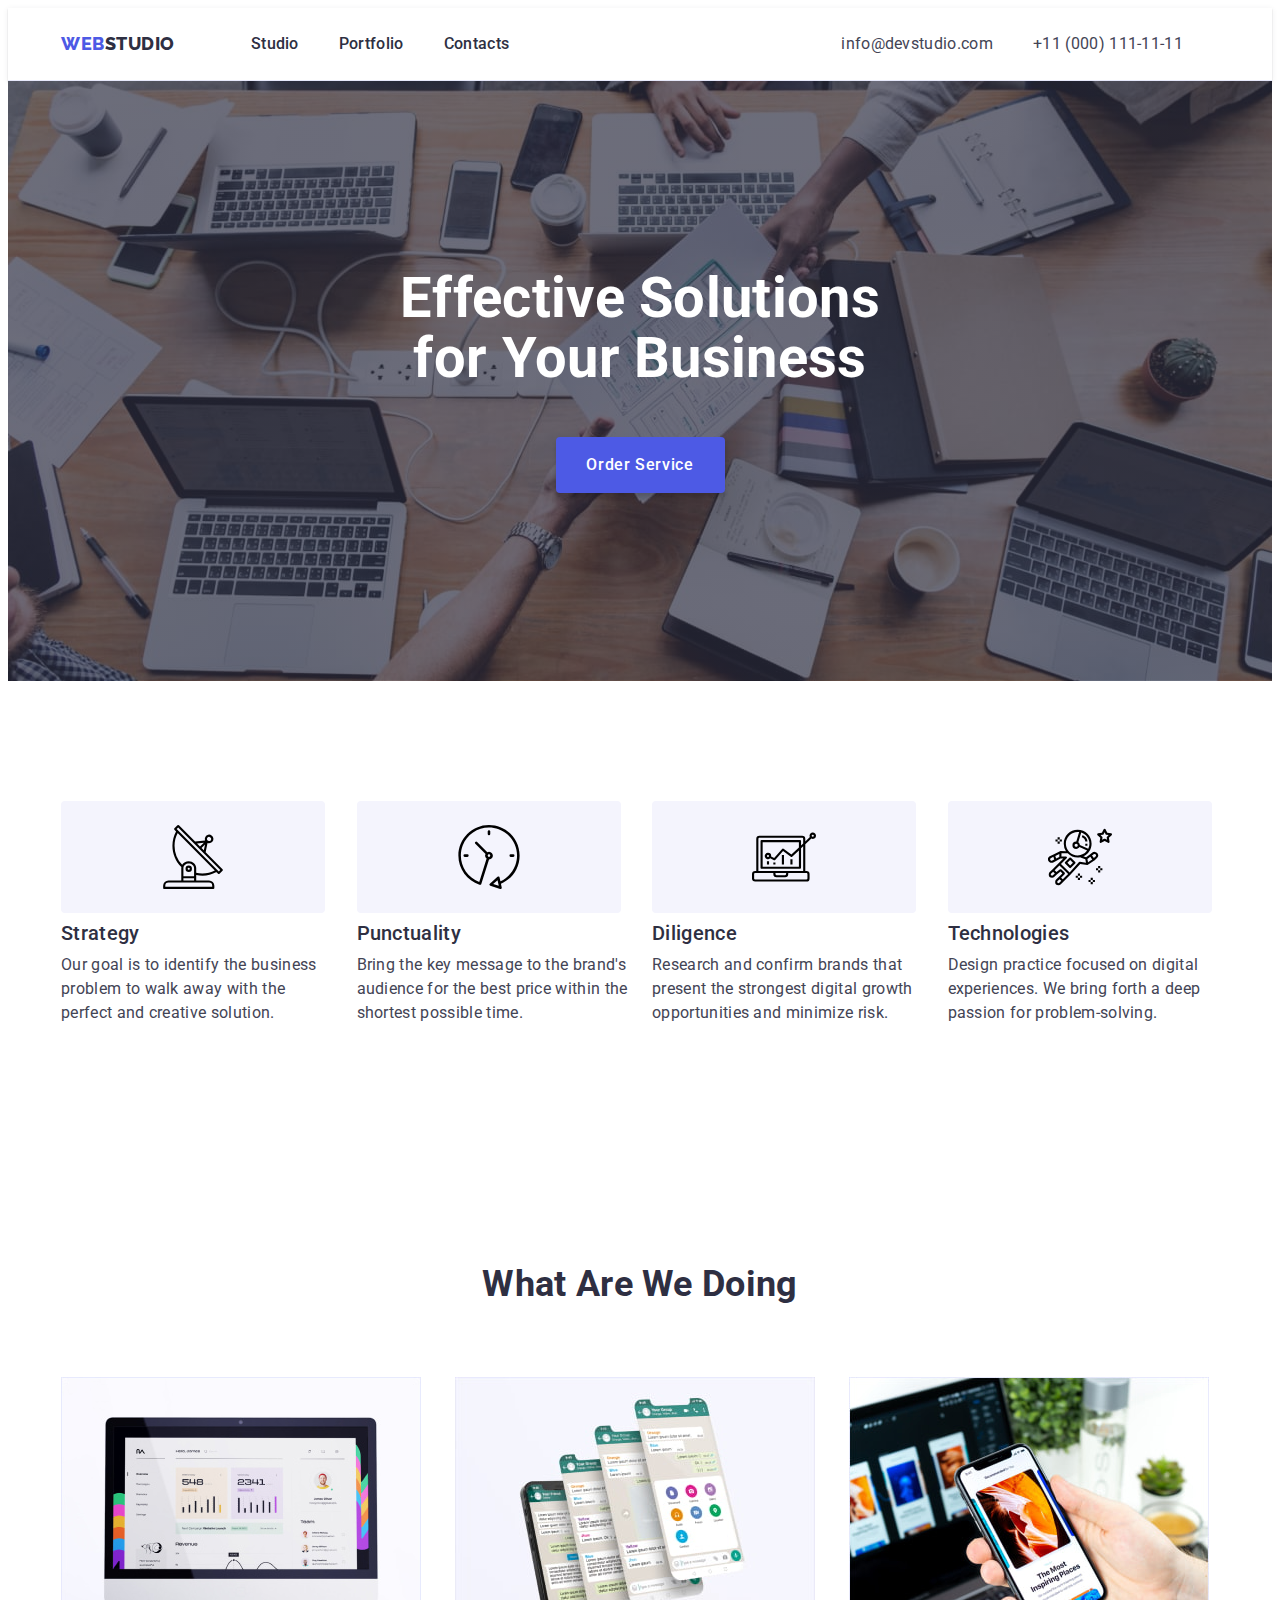
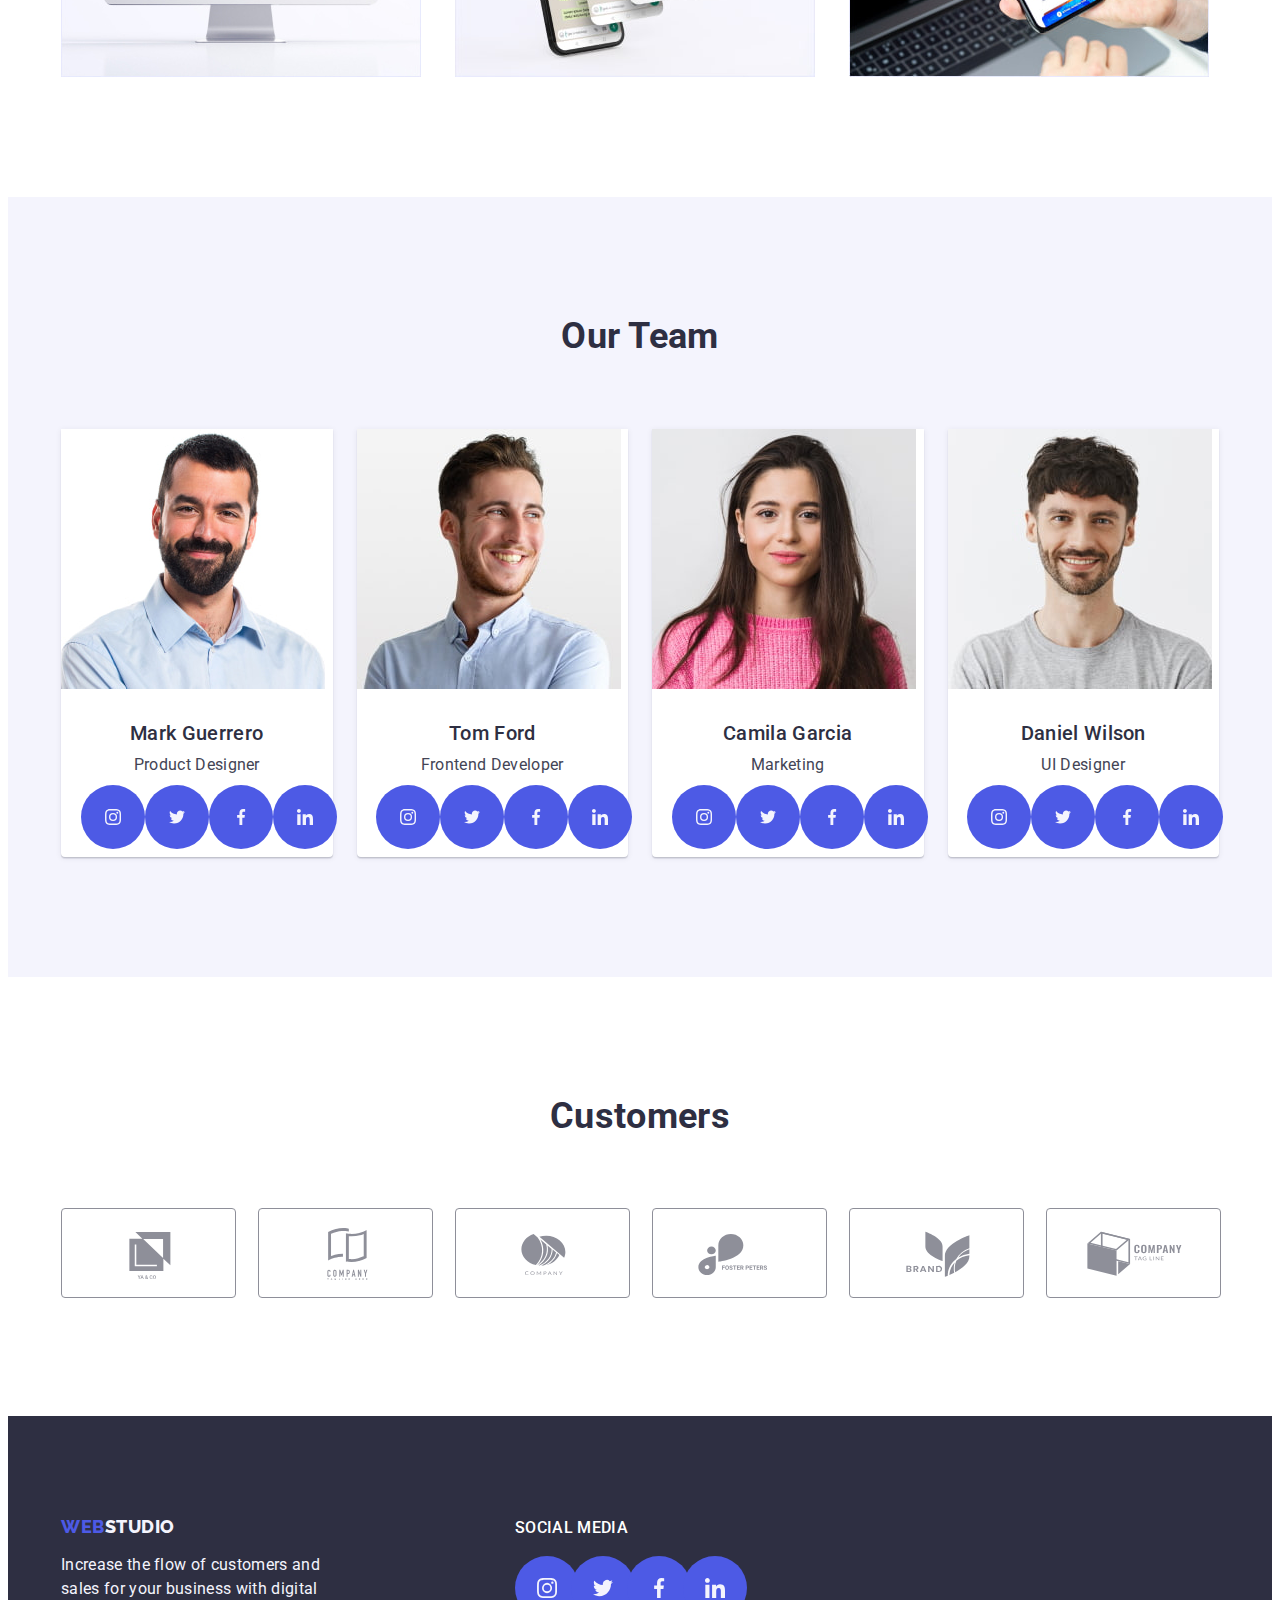
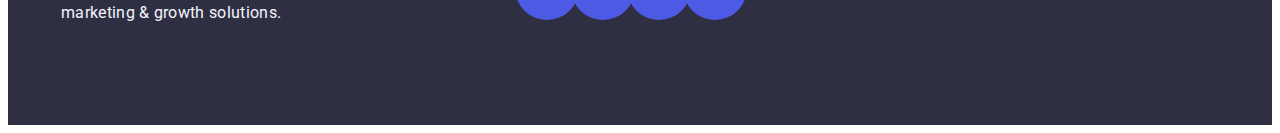
==== index.html @ 084c06c4 "Initial commit" ====
<!DOCTYPE html>
<html lang="en">
  <head>
    <meta charset="UTF-8" />
    <meta http-equiv="X-UA-Compatible" content="IE=edge" />
    <meta name="viewport" content="width=device-width, initial-scale=1.0" />
    <title>HOMEWORK</title>
    <!--Основные шрифты-->
    <link rel="preconnect" href="https://fonts.googleapis.com" />
    <link rel="preconnect" href="https://fonts.gstatic.com" crossorigin />
    <link
      href="https://fonts.googleapis.com/css2?family=Raleway:wght@700&family=Roboto:wght@400;500;700;900&display=swap"
      rel="stylesheet"
    />
    <!-- Normalize -->
    <link
      rel="stylesheet"
      href="https://cdnjs.cloudflare.com/ajax/libs/modern-normalize/1.1.0/modern-normalize.min.css"
      integrity="sha512-wpPYUAdjBVSE4KJnH1VR1HeZfpl1ub8YT/NKx4PuQ5NmX2tKuGu6U/JRp5y+Y8XG2tV+wKQpNHVUX03MfMFn9Q=="
      crossorigin="anonymous"
      referrerpolicy="no-referrer"
    />
    <!--Касстомные стили-->
    <link rel="stylesheet" href="./css/styles.css" />
  </head>
  <body>
    <!--секция хедер-->
    <header class="header">
      <div class="header-container container">
        <!--главная навигация-->
        <nav class="nav">
          <a class="logo-ferst link" href="/index.html"
            >WEB<span class="logo-secondary">STUDIO</span></a
          >
          <ul class="nav-list list">
            <li class="nav-item"><a class="nav-link link" href="./index.html">Studio</a></li>
            <li class="nav-item"><a class="nav-link link" href="./portfolio.html">Portfolio</a></li>
            <li class="nav-item"><a class="nav-link link" href="">Contacts</a></li>
          </ul>
        </nav>

        <address class="contacts">
          <ul class="header-list list">
            <li class="header-item">
              <a class="header-contacts link" href="mailto:info@devstudio.com"
                >info@devstudio.com</a
              >
            </li>
            <li class="header-item">
              <a class="header-contacts link" href="tel:+11(000)111-11-11"
                >+11 (000) 111-11-11</a
              ></li
            >
          </ul>
        </address>
      </div>
    </header>
    <!--Уникальный контент-->
    <main>
      <!--Секция Герой-->
      <section class="hero section">
        <div class="hero-container container">
          <h1 class="hero-title"
            >Effective Solutions<br />
            for Your Business</h1
          >
          <button class="hero-button" type="button">Order Service</button>
        </div>
      </section>
      <!--Секция О нас-->
      <section class="about section">
        <div class="container">
          <h2 class="visually-hidden">About us</h2>
          <ul class="about-list list">
            <li class="about-item">
              <div class="item-box">
                <svg class="about-icon" width="64" height="64">
                  <use href="./images/icons.svg#antenna"></use>
                </svg>
              </div>
              <h3 class="about-title">Strategy</h3>
              <p class="about-text"
                >Our goal is to identify the business problem to walk away with the perfect and
                creative solution.
              </p>
            </li>
            <li class="about-item">
              <div class="item-box">
                <svg class="about-icon" width="64" height="64">
                  <use href="./images/icons.svg#clock"></use>
                </svg>
              </div>
              <h3 class="about-title">Punctuality</h3>
              <p class="about-text"
                >Bring the key message to the brand's audience for the best price within the
                shortest possible time.</p
              >
            </li>
            <li class="about-item">
              <div class="item-box">
                <svg class="about-icon" width="64" height="64">
                  <use href="./images/icons.svg#diagram"></use>
                </svg>
              </div>
              <h3 class="about-title">Diligence</h3>
              <p class="about-text"
                >Research and confirm brands that present the strongest digital growth opportunities
                and minimize risk.</p
              >
            </li>
            <li class="about-item">
              <div class="item-box">
                <svg class="about-icon" width="64" height="64">
                  <use href="./images/icons.svg#astronaut"></use>
                </svg>
              </div>
              <h3 class="about-title">Technologies</h3>
              <p class="about-text"
                >Design practice focused on digital experiences. We bring forth a deep passion for
                problem-solving.</p
              >
            </li>
          </ul>
        </div>
      </section>

      <section class="work section">
        <div class="container">
          <h2 class="work-title">What are we doing</h2>
          <ul class="work-list list">
            <li class="work-item"><img src="./images/img1.jpg" alt="кодинг" width="360" /></li>
            <li class="work-item"
              ><img src="./images/img2.jpg" alt="ноутбук з презентацією" width="360"
            /></li>
            <li class="work-item"
              ><img src="./images/img3.jpg" alt="палітра кольорів" width="360"
            /></li>
          </ul>
        </div>
      </section>
      <!--Секция Наша команда-->
      <section class="team section">
        <div class="container">
          <h2 class="team-title">Our Team</h2>
          <ul class="team-list list">
            <li class="team-item">
              <img
                class="team-image"
                src="./images/img4.jpg"
                alt="фото Ігор Дем'яненко"
                width="264"
              />
              <div class="team-info">
                <h3 class="team-title-name">Mark Guerrero</h3>
                <p class="team-text">Product Designer</p>

                <ul class="team-box">
                  <li class="box-item">
                      <a class="team-link" href="">
                          <svg class="team-icon" width="16" height="16">
                              <use href="./images/icons.svg#instagram"></use>
                          </svg>
                      </a>
                  </li>
                  <li class="box-item">
                      <a class="team-link" href="">
                          <svg class="team-icon" width="16" height="16">
                              <use href="./images/icons.svg#twitter"></use>
                          </svg>
                      </a>
                  </li>
                  <li class="box-item">
                      <a class="team-link" href="">
                          <svg class="team-icon" width="16" height="16">
                              <use href="./images/icons.svg#facebook"></use>
                          </svg>
                      </a>
                  </li>
                  <li class="box-item">
                      <a class="team-link" href="">
                          <svg class="team-icon" width="16" height="16">
                              <use href="./images/icons.svg#linkedin"></use>
                          </svg>
                      </a>
                  </li>
                </ul>
              </div>
            </li>
            <li class="team-item">
              <img class="team-image" src="./images/img5.jpg" alt="фото Ольга Рєпіна" width="264" />
              <div class="team-info">
                <h3 class="team-title-name">Tom Ford</h3>
                <p class="team-text">Frontend Developer</p>

                <ul class="team-box">
                  <li class="box-item">
                      <a class="team-link" href="">
                          <svg class="team-icon" width="16" height="16">
                              <use href="./images/icons.svg#instagram"></use>
                          </svg>
                      </a>
                  </li>
                  <li class="box-item">
                      <a class="team-link" href="">
                          <svg class="team-icon" width="16" height="16">
                              <use href="./images/icons.svg#twitter"></use>
                          </svg>
                      </a>
                  </li>
                  <li class="box-item">
                      <a class="team-link" href="">
                          <svg class="team-icon" width="16" height="16">
                              <use href="./images/icons.svg#facebook"></use>
                          </svg>
                      </a>
                  </li>
                  <li class="box-item">
                      <a class="team-link" href="">
                          <svg class="team-icon" width="16" height="16">
                              <use href="./images/icons.svg#linkedin"></use>
                          </svg>
                      </a>
                  </li>
                </ul>
              </div>

            </li>
            <li class="team-item">
              <img
                class="team-image"
                src="./images/img6.jpg"
                alt="фото Микола Тарасов"
                width="264"
              />
              <div class="team-info">
                <h3 class="team-title-name">Camila Garcia</h3>
                <p class="team-text">Marketing</p>

                <ul class="team-box">
                  <li class="box-item">
                      <a class="team-link" href="">
                          <svg class="team-icon" width="16" height="16">
                              <use href="./images/icons.svg#instagram"></use>
                          </svg>
                      </a>
                  </li>
                  <li class="box-item">
                      <a class="team-link" href="">
                          <svg class="team-icon" width="16" height="16">
                              <use href="./images/icons.svg#twitter"></use>
                          </svg>
                      </a>
                  </li>
                  <li class="box-item">
                      <a class="team-link" href="">
                          <svg class="team-icon" width="16" height="16">
                              <use href="./images/icons.svg#facebook"></use>
                          </svg>
                      </a>
                  </li>
                  <li class="box-item">
                      <a class="team-link" href="">
                          <svg class="team-icon" width="16" height="16">
                              <use href="./images/icons.svg#linkedin"></use>
                          </svg>
                      </a>
                  </li>
              </ul>
              </div>
            </li>
            <li class="team-item">
              <img
                class="team-image"
                src="./images/img7.jpg"
                alt="фото Михайло Єрмаков"
                width="264"
              />
              <div class="team-info">
                <h3 class="team-title-name">Daniel Wilson</h3>
                <p class="team-text">UI Designer</p>

                <ul class="team-box">
                  <li class="box-item">
                      <a class="team-link" href="">
                          <svg class="team-icon" width="16" height="16">
                              <use href="./images/icons.svg#instagram"></use>
                          </svg>
                      </a>
                  </li>
                  <li class="box-item">
                      <a class="team-link" href="">
                          <svg class="team-icon" width="16" height="16">
                              <use href="./images/icons.svg#twitter"></use>
                          </svg>
                      </a>
                  </li>
                  <li class="box-item">
                      <a class="team-link" href="">
                          <svg class="team-icon" width="16" height="16">
                              <use href="./images/icons.svg#facebook"></use>
                          </svg>
                      </a>
                  </li>
                  <li class="box-item">
                      <a class="team-link" href="">
                          <svg class="team-icon" width="16" height="16">
                              <use href="./images/icons.svg#linkedin"></use>
                          </svg>
                      </a>
                  </li>
              </ul>
              </div>
            </li>
          </ul>
        </div>
      </section>

      <!--Секция Customers-->
      <section class="section">
        <div class="container">
          <h2 class="section-title">Customers</h2>
          <ul class="clients list">
            <li class="clients-item">
              <a href="" class="clients-link">
                <svg class="clients-icon" width="104" height="56">
                  <use href="./images/icons.svg#Logo"></use>
                </svg>
              </a>
            </li>
            <li class="clients-item">
              <a href="" class="clients-link">
                <svg class="clients-icon" width="104" height="56">
                  <use href="./images/icons.svg#Logo2"></use>
                </svg>
              </a>
            </li>
            <li class="clients-item">
              <a href="" class="clients-link">
                <svg class="clients-icon" width="104" height="56">
                  <use href="./images/icons.svg#Logo3"></use>
                </svg>
              </a>
            </li>
            <li class="clients-item">
              <a href="" class="clients-link">
                <svg class="clients-icon" width="104" height="56">
                  <use href="./images/icons.svg#Logo4"></use>
                </svg>
              </a>
            </li>
            <li class="clients-item">
              <a href="" class="clients-link">
                <svg class="clients-icon" width="104" height="56">
                  <use href="./images/icons.svg#Logo5"></use>
                </svg>
              </a>
            </li>
            <li class="clients-item">
              <a href="" class="clients-link">
                <svg class="clients-icon" width="104" height="56">
                  <use href="./images/icons.svg#Logo6"></use>
                </svg>
              </a>
            </li>
          </ul>
        </div>
    </section>
    </main>
    <!--Секция футер-->
    <footer class="footer">
      <div class="footer-container container">
          <div class="footer-wrapper">
            <a class="footer-logo link" href="/index.html"
              >WEB<span class="footer-logo-secondary">STUDIO</span></a
            >
            <p class="footer-text"
              >Increase the flow of customers and sales for your business with digital marketing &
              growth solutions.</p
            >
          </div>
              <div class="footer-second">
                <p class="footer-title">Social media</p>
                <ul class="footer-lists list">
                  <li class="footer-item">
                    <a href="" class="footer-linkk">
                      <svg class="footer-icon" width="24" height="24">
                        <use href="./images/icons.svg#instagram"></use>
                      </svg>
                    </a>
                  </li>
                  <li class="footer-item">
                    <a href="" class="footer-linkk">
                      <svg class="footer-icon" width="24" height="24">
                        <use href="./images/icons.svg#twitter"></use>
                      </svg>
                    </a>
                  </li>
                  <li class="footer-item">
                    <a href="" class="footer-linkk">
                      <svg class="footer-icon" width="24" height="24">
                        <use href="./images/icons.svg#facebook"></use>
                      </svg>
                    </a>
                  </li>
                  <li class="footer-item">
                    <a href="" class="footer-linkk">
                      <svg class="footer-icon" width="24" height="24">
                        <use href="./images/icons.svg#linkedin"></use>
                      </svg>
                    </a>
                  </li>
                </ul>
            </div>
      </div>
    </footer>
  </body>
</html>
---- css/styles.css ----
:root {
  /* ОСНОВНЫЕ ШРИФТЫ */
  --main-font: 'Roboto', sans-serif;
  --secondary-font: 'Raleway', sans-serif;

  /* СВЕТЛЫЕ ОТТЕНКИ ШРИФТА */
  --primary-txt--mode-light: #ffffff;
  --secondary-txt--mode-light: #4d5ae5;
  --main-txt--mode-light: #f4f4fd;

  /* ТЕМНЫЕ ОТТЕНКИ ШРИФТА */
  --primary-txt--mode-dark: #2e2f42;
  --secondary-txt--mode-dark: #434455;

  /* СВЕТЛЫЕ ОТТЕНКИ ФОНА */
  --primary-bg--mode-light: #ffffff;
  --secondary-bg--mode-light: #f4f4fd;

  /* ТЕМНЫЕ ОТТЕНКО ФОНА */
  --primary-bg--mode-dark: #4d5ae5;
  --secondary-bg--mode-dark: #2e2f42;

  --border:#e7e9fc;
  --hero-gradient:rgba(46, 47, 66, 0.7);
  --bg-color-icon: #4D5AE5;
  --svg: #f4f4fd;
  --clients:#8e8f99;
}

/* СТИЛИ НАСЛЕДОВАНИЯ */
body {
  /* background-color: var(--primary-bg--mode-light); */
  font-family: 'Roboto', sans-serif;
  font-size: 16px;
  line-height: 1.5;
  letter-spacing: 0.02em;
  color: var(-secondary-txt--mode-dark);
}

h1,
h2,
h3,
h4,
h5,
h6,
p {
  margin: 0;
}

img {
  display: block;
}

.list{
  list-style: none;
  padding: 0;
  margin: 0;
}

.link {
  color: inherit;
  padding-left: 0px;
  margin-top: 0px;
  margin-bottom: 0px;
  text-decoration: none;
}

/* reset start */
.visually-hidden {
  position: absolute;
  width: 1px;
  height: 1px;
  margin: -1px;
  border: 0;
  padding: 0;

  white-space: nowrap;
  clip-path: inset(100%);
  clip: rect(0 0 0 0);
  overflow: hidden;
}

.section {
  padding: 120px 0;
}
.container {
  width: 1158px;
  padding: 0 15px;
  margin: 0 auto;
}

/* ШАПКА СТРАНИЦЫ */
.header {
  padding: 24px 0;
  border-bottom: 1px solid #e7e9fc;
  background: var(--primary-bg--mode-light);
  box-shadow: 0px 2px 1px rgba(46, 47, 66, 0.08), 0px 1px 1px rgba(46, 47, 66, 0.16), 0px 1px 6px rgba(46, 47, 66, 0.08);
}

.header-container {
  display: flex;
  align-items: center;
}

/* НАВИГАЦИЯ */
.nav {
  display: flex;
  align-items: center; 
}

/* ЛОТИП */
.logo-ferst {
  font-family: var(--secondary-font);
  font-weight: 800;
  font-size: 18px;
  line-height: 1.187;
  letter-spacing: 0.03em;
  text-decoration: none;
  color: var(--secondary-txt--mode-light);
  margin-right: 76px;
}

.logo-secondary {
  color: var(--primary-txt--mode-dark);
}

.nav-list {
  display: flex;
  gap: 40px;
  margin-right: 332px;
}

.nav-link {
  padding: 24px 0;
  font-weight: 500;
  font-size: 16px;
  line-height: 1.5;
  letter-spacing: 0.02em;
  color: var(--primary-txt--mode-dark);
}

.nav-link:hover,
.nav-link:focus {
  color: #404bbf;
}

.contacts{
  font-style: normal;
}

.header-list {
  display: flex;
  gap: 40px;  
}

/*Контакты*/
.header-contacts {
  font-family: "Roboto";
  color: var(--secondary-txt--mode-dark);
  font-size: 16px;
  line-height: 1.5;
  letter-spacing: 0.02em;
  }

.header-contacts:hover,
.header-contacts:focus {
  color: #404bbf;
}

/* СЕКЦИЯ ГЕРОЙ */
.hero {
  padding: 188px 0;
  text-align: center;
  max-width: 1440px;
  margin-left: auto;
  margin-right: auto;
  background-image: linear-gradient(rgba(46, 47, 66, 0.7), rgba(46, 47, 66, 0.7)), url(../images/hero.jpg);
  background-repeat: no-repeat;
  background-position: center;
  background-size: cover;
}

.hero-title {
  font-weight: 700;
  font-size: 56px;
  line-height: 1.07;
  text-align: center;
  color: var(--primary-txt--mode-light);
  max-width: 496px;
  margin: auto;
  margin-bottom: 48px;
}

.hero-button {
  margin: auto;
  display: block; 
  min-width: 169px;
  height: 56px;
  border: none;
  background-color: var(--primary-bg--mode-dark);
  border-radius: 4px;
  cursor: pointer;
  font-family: var(--main-font);
  color: var(--primary-txt--mode-light);
  font-size: 16px;
  line-height: 1.5;
  font-weight: 500;
  text-align: center;
  letter-spacing: 0.04em;
  box-shadow: 0px 4px 4px rgba(0, 0, 0, 0.15);
}

.hero-button:hover,
.hero-button:focus {
  background-color: #404bbf;
}

/* СЕКЦИЯ АССОЦИАЦИЙ */
.about-list {
  display: flex;
  gap: 24px;
}

.about-item {
  width: calc((100% - 72px) / 4);
}

.item-box {
  display: flex;
  justify-content: center;
  align-items: center;
  margin-bottom: 8px;
  height: 112px;
  width: 264px;
  background: #F4F4FD;
  border-radius: 4px;
}

.about-icon{
  display: block;
  width: 64px;
  height: 64px;
}

.about-title {
  margin-bottom: 8px;
  font-weight: 500;
  font-size: 20px;
  line-height: 1.2;
  color: var(--primary-txt--mode-dark);
}

.about-text {
  color: var(--secondary-txt--mode-dark);
}

/* СЕКЦИЯ РАБОТ */
.work-title {
  margin-bottom: 72px;
}
.work-list {
  display: flex;
  gap: 24px;
}

.work-title {
  font-weight: 700;
  font-size: 36px;
  line-height: 1.11;
  text-align: center;
  color: var(--primary-txt--mode-dark);
  text-transform: capitalize;
}

.work-item{
  width: calc((100% - 48px) / 3);
}

.team {
  background-color: var(--secondary-bg--mode-light);
}

.team-title {
  font-weight: 700;
  font-size: 36px;
  line-height: 1.11;
  text-align: center;
  color: var(--primary-txt--mode-dark);
  text-transform: capitalize;

  margin-bottom: 72px;
}

.team-list {
  display: flex;
  gap: 24px;
}

.team-item {
  width: calc((100% - 72px) / 4); 
  border-radius: 0px 0px 4px 4px; 
}

.team-info{
  padding: 32px 0px;
}

.team-title-name {
  font-weight: 500;
  font-size: 20px;
  line-height: 1.2;
  text-align: center;
  color: var(--primary-txt--mode-dark);
  text-align: center;
  margin-bottom: 8px;
}

.team-text {
  margin-bottom: 8px;
  text-align: center;
  color: var(--secondary-txt--mode-dark);
}

.team-box{
  display: flex;
  align-items: center;
  justify-content: center;
  gap: 24px;
  list-style: none;
  padding: 0;
  margin-left: 16px;
  margin-right: 16px;
}

.box-item{
  width: 40px;
  height: 40px;
}

.team-list .team-item {
  background: #FFFFFF;
  box-shadow: 0px 1px 6px rgba(46, 47, 66, 0.08), 0px 1px 1px rgba(46, 47, 66, 0.16), 0px 2px 1px rgba(46, 47, 66, 0.08);
  border-radius: 0px 0px 4px 4px;
}

.team-link {
  display: flex;
  align-items: center;
  justify-content: center;
  width: 100%;
  height: 100%;
  text-decoration: none;
  padding: 12px;
  fill:var(--primary-bg--mode-light);
  background-color: var(--bg-color-icon);
  border-radius: 50%;
}
.team-link:hover,
.team-link:focus {
  border-radius: 50%;
  fill: var(--primary-bg--mode-light);
  background-color:#404BBF ;
}

.team-icon {
  width: 16px;
  height: 16px;
  fill: var(--svg);
}
.team-link:hover .team-icon,
.team-link:focus .team-icon {
  fill: var(--svg);
  background-color:#404BBF;

}

.section-title {
  margin-top: 0;
  margin-bottom: 72px;
  text-align: center;
  color: var(--primary-txt--mode-dark);
  font-weight: 700;
  font-size: 36px;
  line-height: 1.1;
}
.clients {
  display: flex;
  justify-content: center;
  gap: 24px;
}

.clients-item{
  width: calc((100% - 120px) / 6);
  height: 88px;
} 

.clients-link {
  display: flex;
  width: 100%;
  height: 100%;
  justify-content: center;
  align-items: center;
  border: 1px solid #8e8f99;
  border-radius: 4px;
  color: var(--clients);
}
.clients-link:hover,
.clients-link:focus {
  border-color: #404bbf;
  color: #404bbf; 
}
.clients-icon {
  fill: currentColor;
}

/* ПОДВАЛ СТРАНИЦЫ */
.footer {
  padding-top: 100px;
  padding-bottom: 100px;
  background: var(--secondary-bg--mode-dark);
}

.footer-container{
  display: flex; 
  align-items: baseline;
  gap: 70px;
  /* margin-right: 120px; */
}

.footer-wrapper{
  margin-right: 120px;
} 

.footer-logo {
  font-family: var(--secondary-font);
  font-weight: 800;
  font-size: 18px;
  line-height: 1.17;
  letter-spacing: 0.03em;
  text-transform: uppercase;
  color: var(--secondary-txt--mode-light);
  display: inline-block;
  margin-bottom: 16px;
}

.footer-logo-secondary {
  font-family: var(--secondary-font);
  font-weight: 800;
  font-size: 18px;
  line-height: 1.17;
  letter-spacing: 0.03em;
  text-transform: uppercase;
  color: var(--main-txt--mode-light);
}

.footer-text {
  width: 264px;
  color: var(--main-txt--mode-light);
}

.footer-title {
  margin-bottom: 16px;
  font-weight: 500;
  font-size: 16px;
  line-height: 1.5;
  letter-spacing: 0.02em;
  text-transform: uppercase;
  color: var(--primary-txt--mode-light);
}

.footer-lists{
  display: flex;
  gap: 16px;
}

.footer-item{
  width: 40px;
  height: 40px;
}

.footer-linkk{
  display: flex;
  align-items: center;
  justify-content: center;
  width: 100%;
  height: 100%;
  text-decoration: none;
  padding: 12px;
  background:var(--bg-color-icon) ;
  border-radius: 50%;
  fill: var(--white-txt-color);
}

.footer-linkk:hover,
.footer-linkk:focus {
  background-color: #31d0aa;
  border-radius: 50%;
}

.footer-icon {
  width: 20px;
  height: 20px;
  fill: var(--svg);
} 

/*--Страница портфолио--*/
/* Секция фильтр */
.filter{
  padding: 96px 0 120px;
}
.filter-list {
  display: flex;
  justify-content: center;
  gap: 24px;
  margin-bottom: 72px;
}

.filter-button {
  padding: 12px 24px 12px;
  border: 1px solid var(--border);
  border-radius: 4px;
  font-weight: 500;
  text-align: center;
  letter-spacing: 0.04em;
  color: #4d5ae5;
  background: #f4f4fd;
  cursor: pointer;
}

.filter-button:hover,
.filter-button:focus {
  box-shadow: 0px 3px 1px rgba(0, 0, 0, 0.1), 0px 2px 1px rgba(0, 0, 0, 0.08), 0px 2px 2px rgba(0, 0, 0, 0.12);
  background: #404bbf;
  border: 1px solid transparent;
  color: var(--primary-txt--mode-light);
}

/*Секция портфолио*/
.portfolio-list {
  display: flex;
  flex-wrap: wrap;
  column-gap: 24px;
  row-gap: 48px; 
}

.portfolio-item {
  width: calc((100% - 48px) / 3);
  border-bottom: 1px solid #e7e9fc;
}

.portfolio-link{
  display: block;
}

.portfolio-link:hover,.portfolio-link:focus{
  box-shadow: 0px 1px 6px rgba(46, 47, 66, 0.08), 0px 1px 1px rgba(46, 47, 66, 0.16), 0px 2px 1px rgba(46, 47, 66, 0.08);
}

.portfolio-block{ 
  padding: 32px 16px;
  border: 1px solid #e7e9fc; 
  border-top: none;
}

.portfolio-title { 
  margin-bottom: 8px;
  font-weight: 500;
  font-size: 20px;
  line-height: 1.2;
  letter-spacing: 0.02em;
  color: var(--primary-txt--mode-dark);
}

.portfolio-text { 
  font-size: 16px;
  line-height: 1.5;
  letter-spacing: 0.02em;
  color: var(--secondary-txt--mode-dark);
}
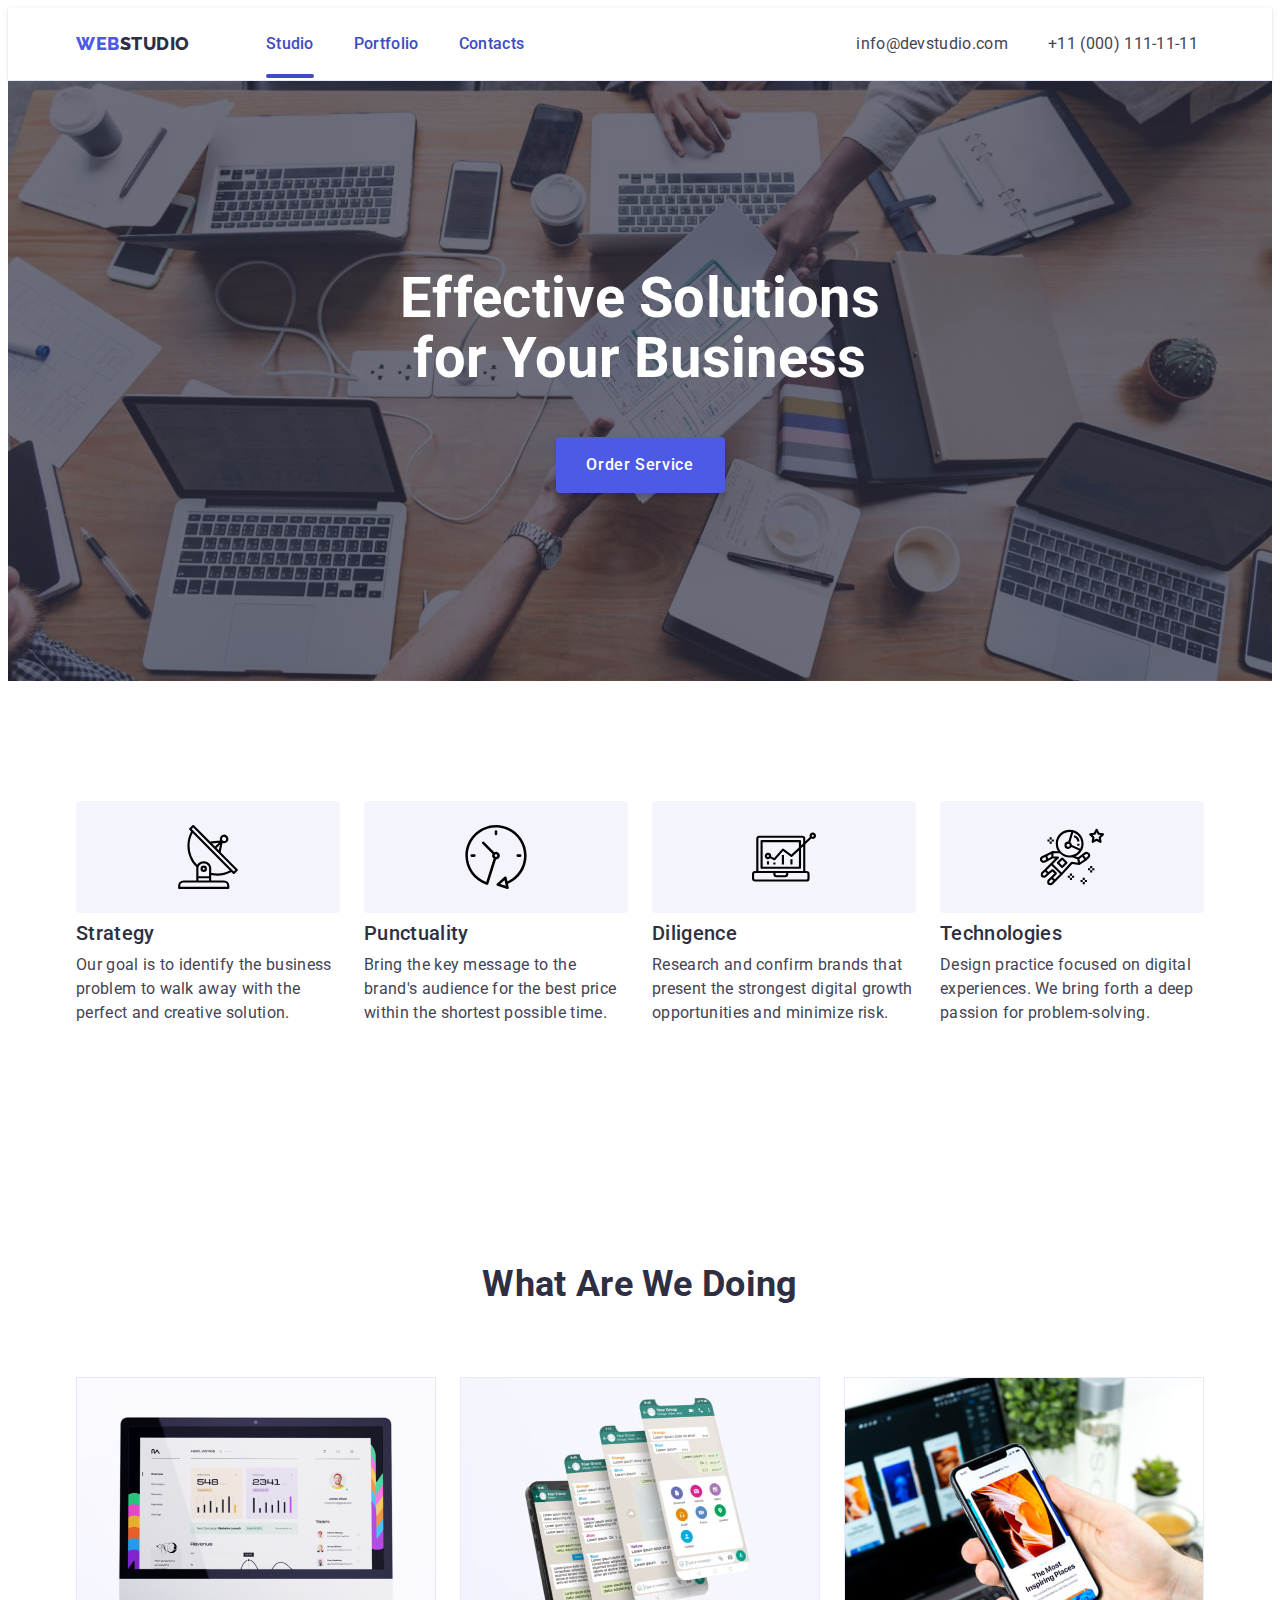
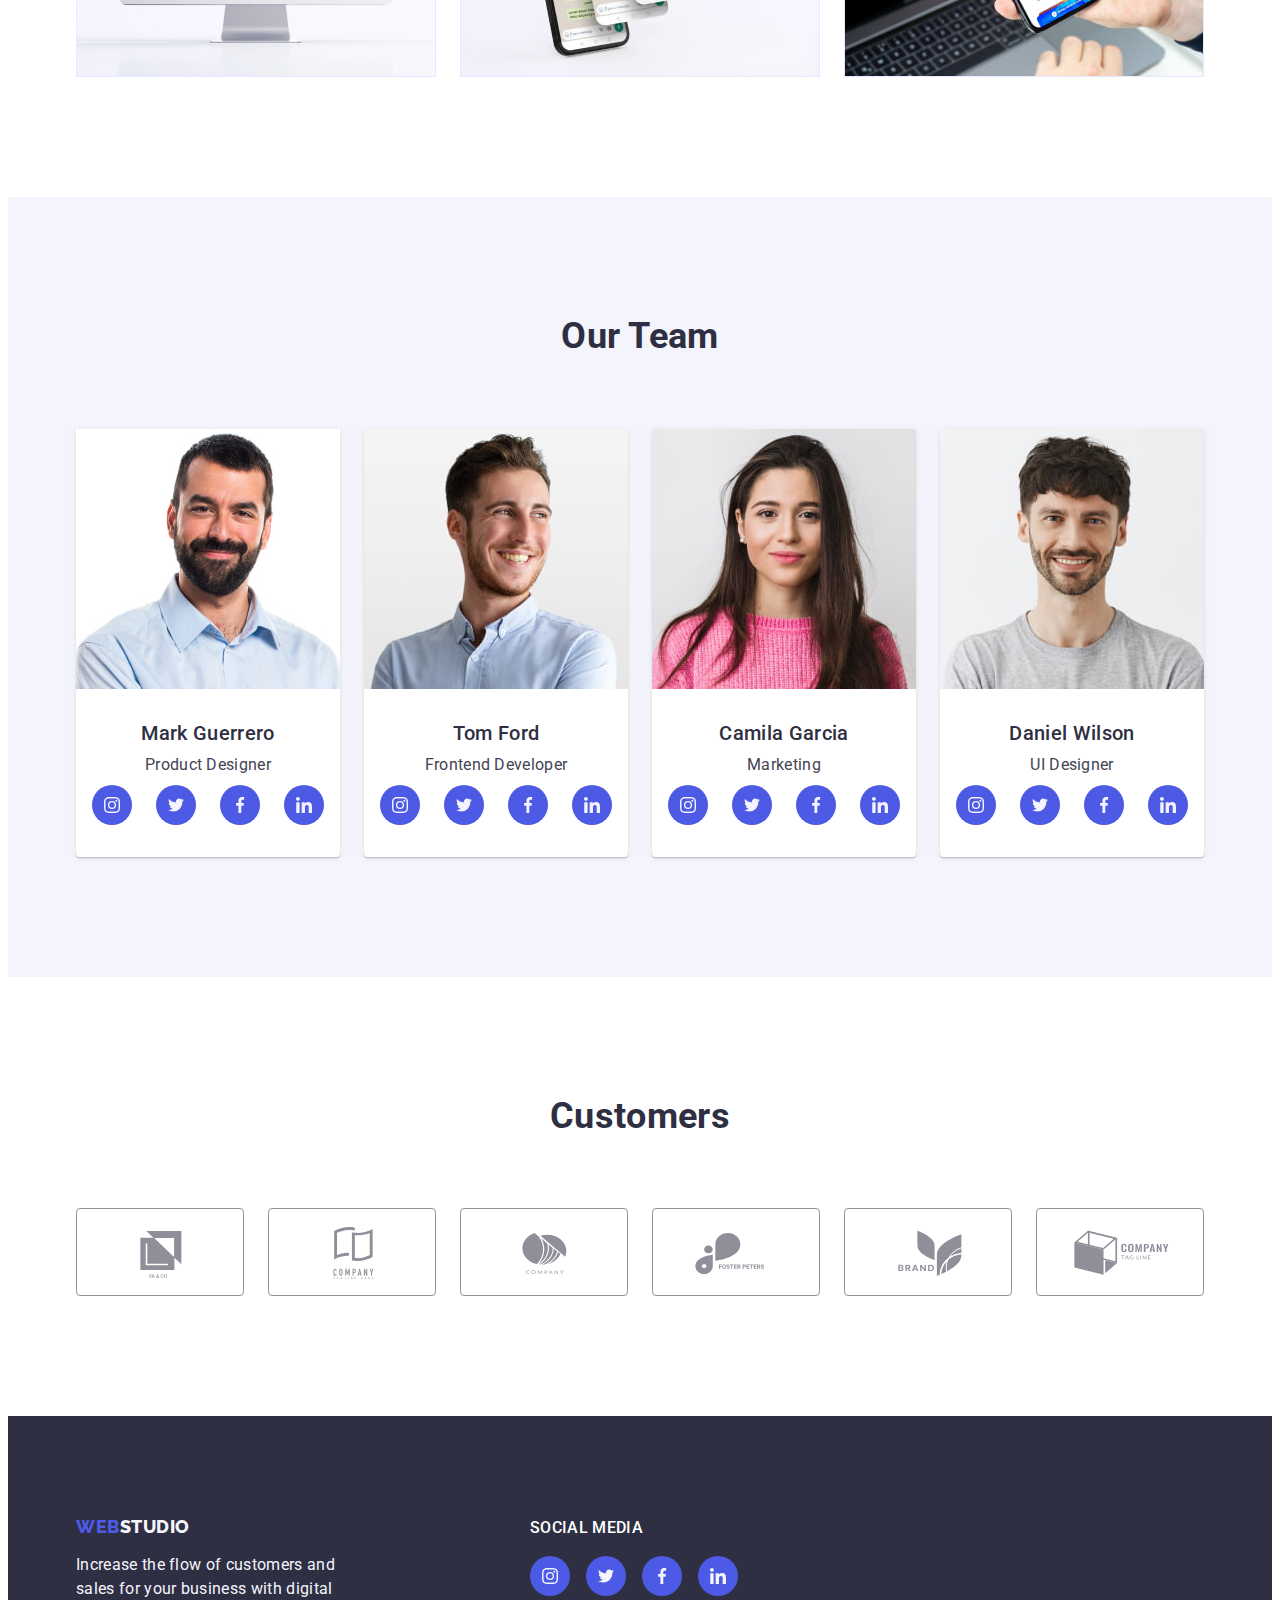
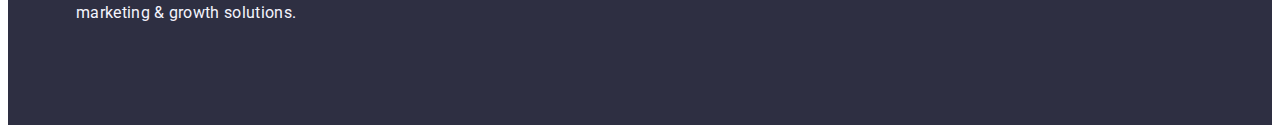
==== commit ab0008c2: "добавление модального окна" ====
--- a/index.html
+++ b/index.html
@@ -33,7 +33,7 @@
             >WEB<span class="logo-secondary">STUDIO</span></a
           >
           <ul class="nav-list list">
-            <li class="nav-item"><a class="nav-link link" href="./index.html">Studio</a></li>
+            <li class="nav-item "><a class="nav-link link current" href="./index.html">Studio</a></li>
             <li class="nav-item"><a class="nav-link link" href="./portfolio.html">Portfolio</a></li>
             <li class="nav-item"><a class="nav-link link" href="">Contacts</a></li>
           </ul>
@@ -64,7 +64,7 @@
             >Effective Solutions<br />
             for Your Business</h1
           >
-          <button class="hero-button" type="button">Order Service</button>
+          <button class="hero-button" type="button" data-modal-open>Order Service</button>
         </div>
       </section>
       <!--Секция О нас-->
@@ -413,5 +413,16 @@
             </div>
       </div>
     </footer>
+    <div class="backdrop is-hidden" data-modal >
+      <div class="modal">
+        <button class="modal-button" type="button" data-modal-close>
+          <svg class="modal-icon" width="8" height="8">
+            <use href="./images/icons.svg#close"></use>
+          </svg>
+        </button>
+
+      </div>
+    </div>
+    <script src="./js/modal.js"></script>
   </body>
 </html>
--- a/css/styles.css
+++ b/css/styles.css
@@ -1,3 +1,13 @@
+html {
+  box-sizing: border-box;
+}
+
+*,
+*::before,
+*::after {
+  box-sizing: inherit;
+}
+
 :root {
   /* ОСНОВНЫЕ ШРИФТЫ */
   --main-font: 'Roboto', sans-serif;
@@ -136,7 +146,28 @@
   font-size: 16px;
   line-height: 1.5;
   letter-spacing: 0.02em;
-  color: var(--primary-txt--mode-dark);
+  color: #404bbf;
+  position:relative;
+  transition:color 250ms cubic-bezier(0.4, 0, 0.2, 1);
+}
+
+.nav-link.current {
+  color: #404BBF;
+}
+
+.current{
+  position:relative;
+}
+.current::after{
+  content: '';
+  position: absolute;
+  bottom: -1px;
+  left: 0;
+  display: block;
+  width: 100%;
+  height: 4px;
+  background-color: #404bbf;
+  border-radius: 2px;
 }
 
 .nav-link:hover,
@@ -160,6 +191,7 @@
   font-size: 16px;
   line-height: 1.5;
   letter-spacing: 0.02em;
+  transition:color 250ms cubic-bezier(0.4, 0, 0.2, 1);
   }
 
 .header-contacts:hover,
@@ -208,6 +240,7 @@
   text-align: center;
   letter-spacing: 0.04em;
   box-shadow: 0px 4px 4px rgba(0, 0, 0, 0.15);
+  transition:background-color 250ms cubic-bezier(0.4, 0, 0.2, 1);
 }
 
 .hero-button:hover,
@@ -354,6 +387,7 @@
   fill:var(--primary-bg--mode-light);
   background-color: var(--bg-color-icon);
   border-radius: 50%;
+  transition:background-color 250ms cubic-bezier(0.4, 0, 0.2, 1); 
 }
 .team-link:hover,
 .team-link:focus {
@@ -403,6 +437,7 @@
   border: 1px solid #8e8f99;
   border-radius: 4px;
   color: var(--clients);
+  transition:border-color 250ms cubic-bezier(0.4, 0, 0.2, 1), color 250ms cubic-bezier(0.4, 0, 0.2, 1);
 }
 .clients-link:hover,
 .clients-link:focus {
@@ -489,6 +524,7 @@
   background:var(--bg-color-icon) ;
   border-radius: 50%;
   fill: var(--white-txt-color);
+  transition:background-color 250ms cubic-bezier(0.4, 0, 0.2, 1);
 }
 
 .footer-linkk:hover,
@@ -576,4 +612,61 @@
   line-height: 1.5;
   letter-spacing: 0.02em;
   color: var(--secondary-txt--mode-dark);
+}
+
+.backdrop{
+  position: fixed;
+  top: 0;
+  left: 0; 
+  width: 100%;
+  height: 100%;
+  background-color: rgba(46, 47, 66, 0.4);
+  transition: opacity 250ms cubic-bezier(0.4, 0, 0.2, 1), visibility 250ms cubic-bezier(0.4, 0, 0.2, 1);
+}
+
+.is-hidden{
+  opacity: 0;
+  visibility: hidden;
+  pointer-events: none;
+}
+
+.modal{
+  position: absolute;
+  top: 50%;
+  left: 50%;
+  transform: translate(-50%, -50%) scale(1); 
+  width: 408px;
+  min-height: 576px; 
+  background: #fcfcfc;
+  box-shadow:0px 1px 1px rgba(0, 0, 0, 0.14), 0px 1px 3px rgba(0, 0, 0, 0.12), 0px 2px 1px rgba(0, 0, 0, 0.2); 
+  border-radius: 4px;
+  transition: transform 250ms cubic-bezier(0.4, 0, 0.2, 1);
+}
+
+.modal-button{
+  position: absolute;
+  top: 24px;
+  right: 24px;
+  width: 24px;
+  height: 24px;  
+  border-radius: 50%;
+  display: flex;
+  align-items: center;
+  justify-content: center; 
+  background-color: #e7e9fc;
+  border: 1px solid rgba(0, 0, 0, 0.1);
+  padding: 0; 
+  cursor: pointer;
+  transition: background-color 250ms cubic-bezier(0.4, 0, 0.2, 1), border 250ms cubic-bezier(0.4, 0, 0.2, 1); 
+}
+.modal-button:hover,
+.modal-button:focus{
+  background-color: #404bbf;
+  border: none;
+  fill: #ffffff
+}
+
+.modal-icon{
+  transition: fill 250ms cubic-bezier(0.4, 0, 0.2, 1);
+
 }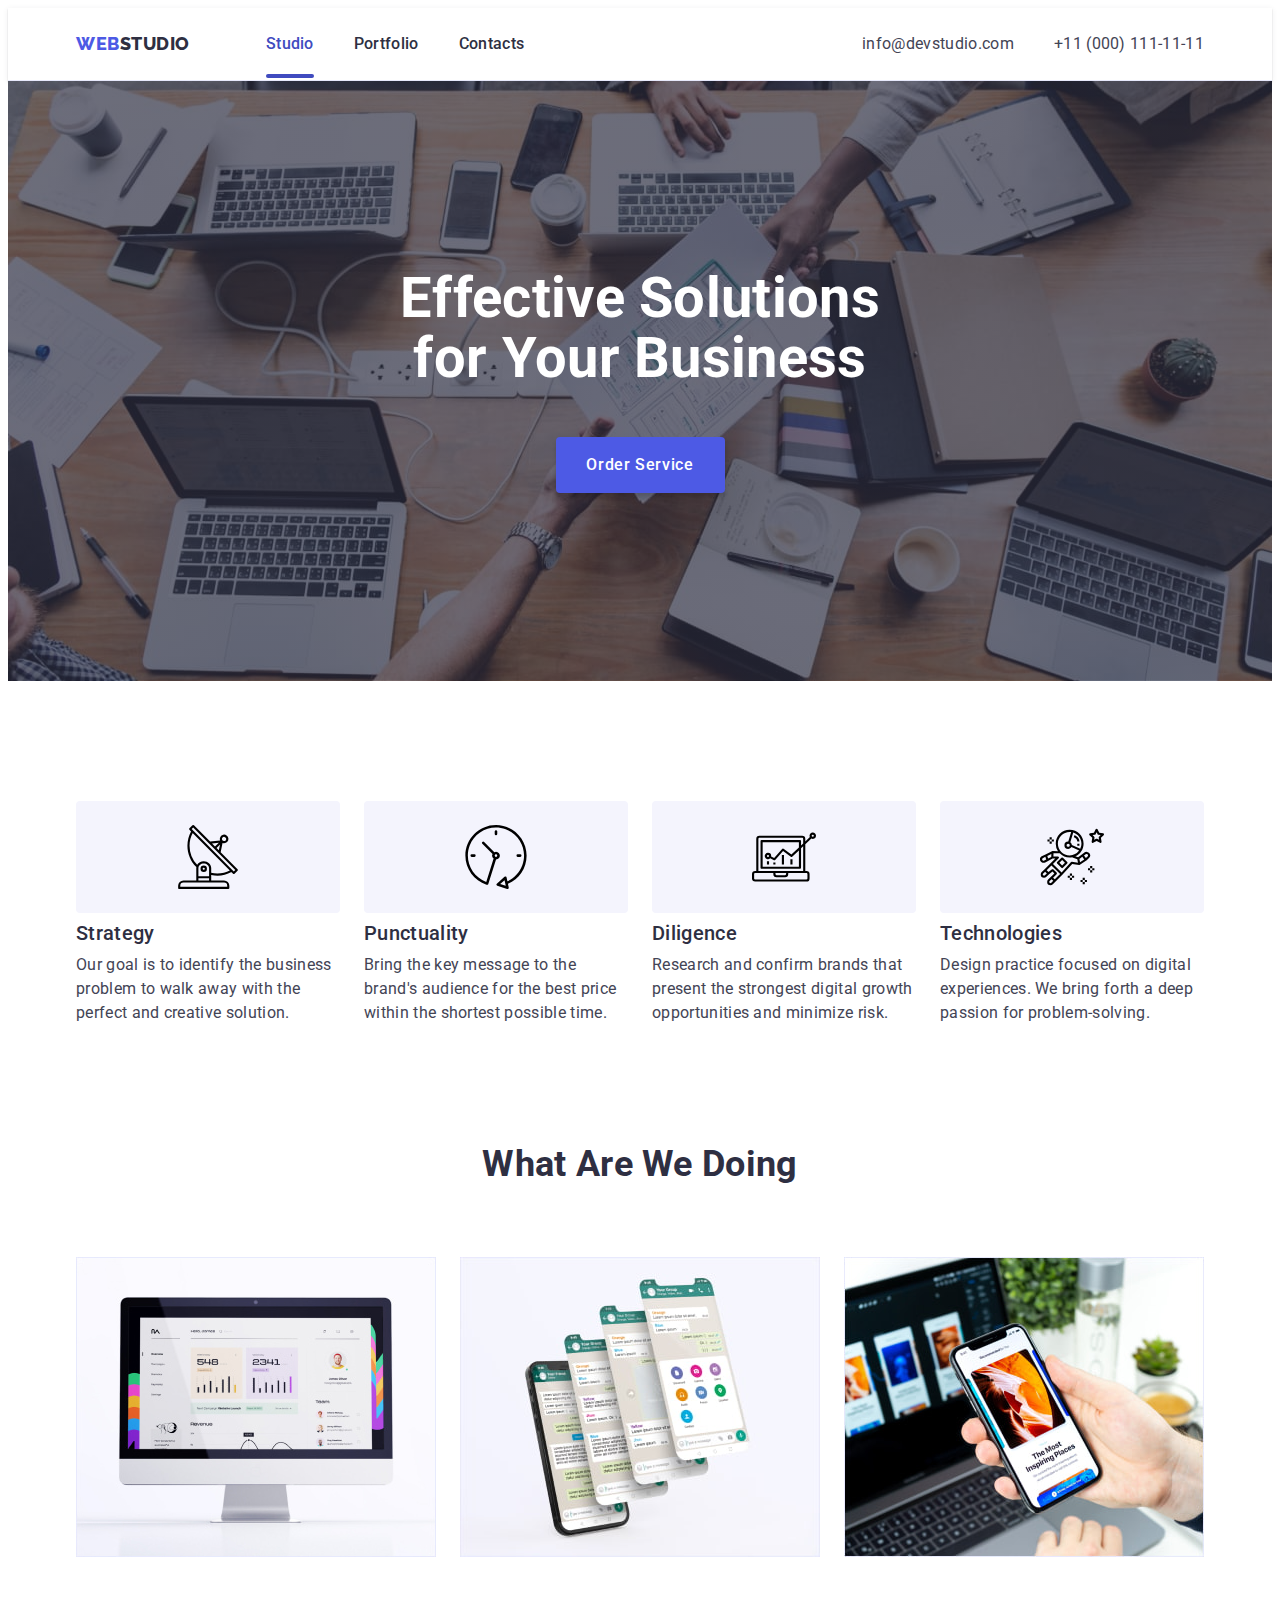
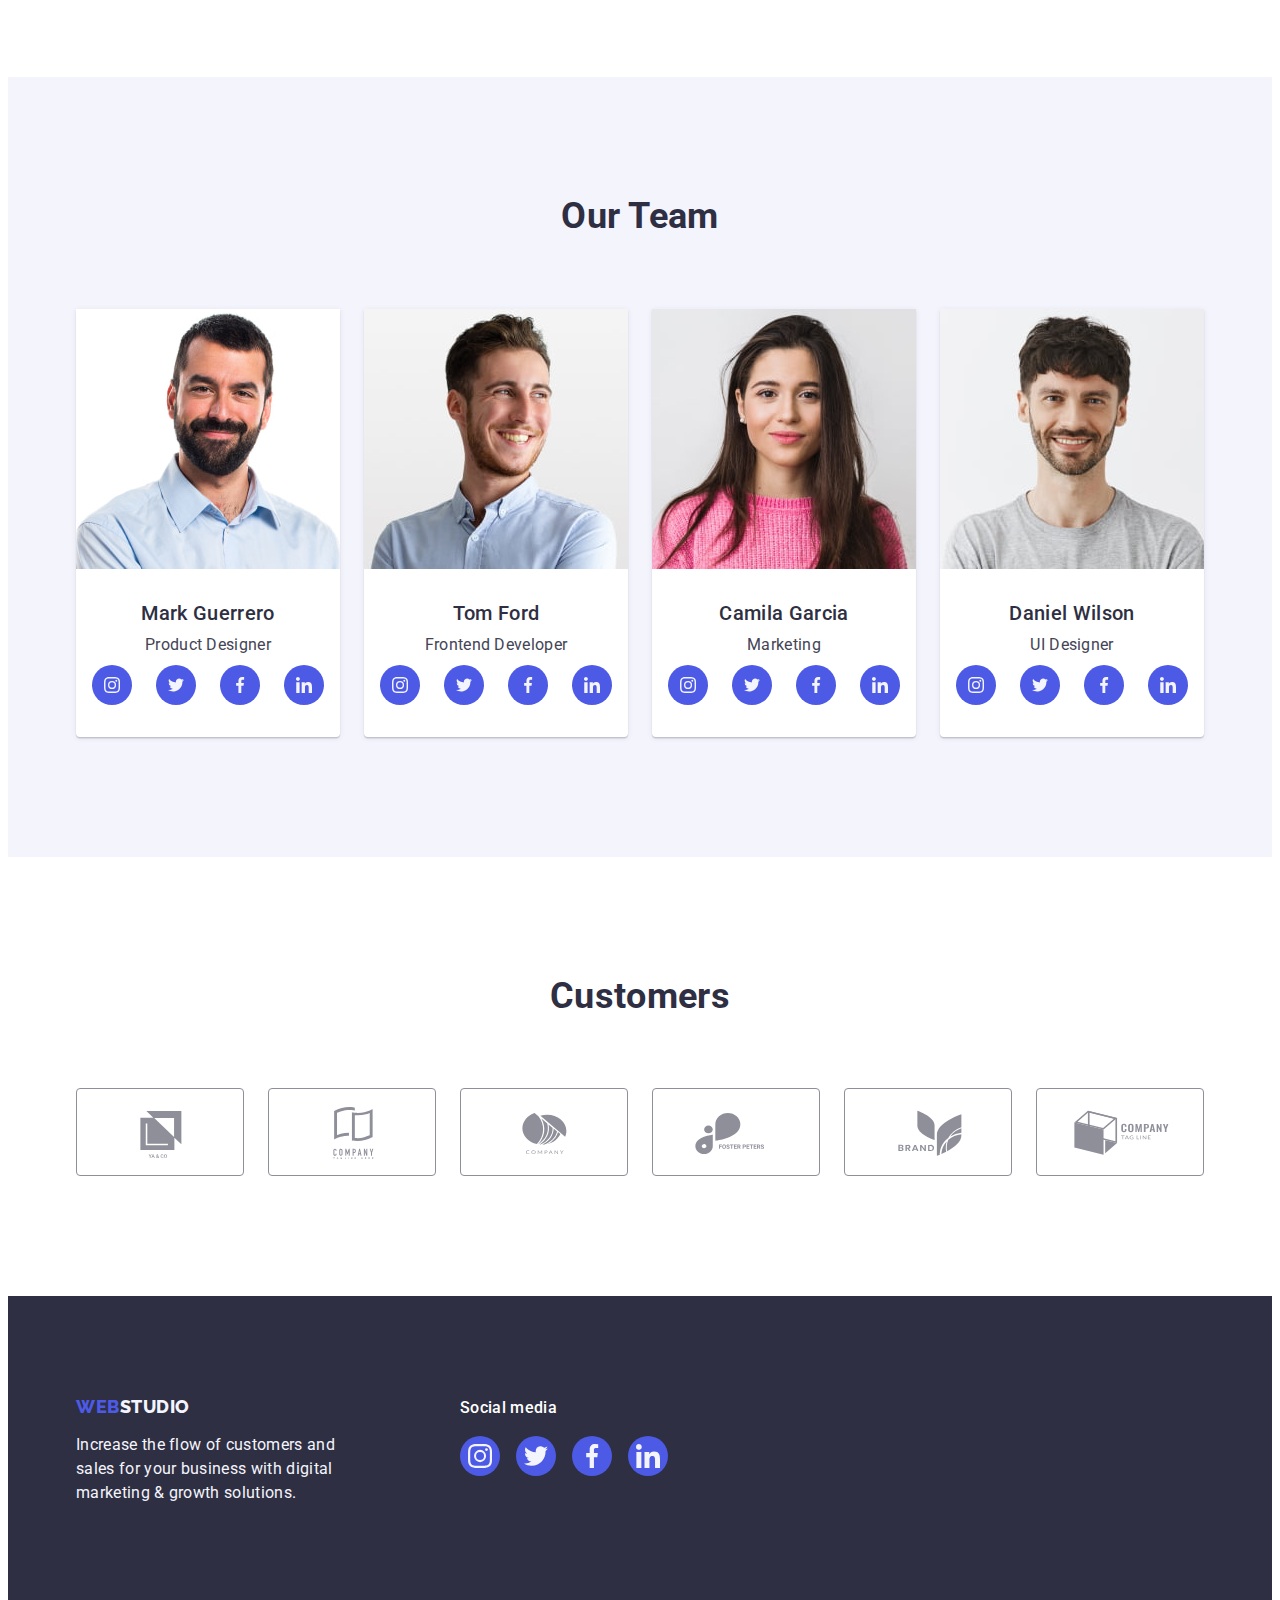
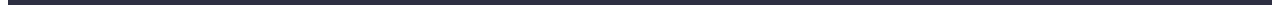
==== commit 4f48358a: "изменение ховера на карточку" ====
--- a/index.html
+++ b/index.html
@@ -6,12 +6,9 @@
     <meta name="viewport" content="width=device-width, initial-scale=1.0" />
     <title>HOMEWORK</title>
     <!--Основные шрифты-->
-    <link rel="preconnect" href="https://fonts.googleapis.com" />
-    <link rel="preconnect" href="https://fonts.gstatic.com" crossorigin />
-    <link
-      href="https://fonts.googleapis.com/css2?family=Raleway:wght@700&family=Roboto:wght@400;500;700;900&display=swap"
-      rel="stylesheet"
-    />
+    <link rel="preconnect" href="https://fonts.googleapis.com">
+    <link rel="preconnect" href="https://fonts.gstatic.com" crossorigin>
+    <link href="https://fonts.googleapis.com/css2?family=Raleway:wght@800&family=Roboto:wght@400;500;700;900&display=swap" rel="stylesheet"> 
     <!-- Normalize -->
     <link
       rel="stylesheet"
@@ -29,7 +26,7 @@
       <div class="header-container container">
         <!--главная навигация-->
         <nav class="nav">
-          <a class="logo-ferst link" href="/index.html"
+          <a class="logo-ferst link" href="./index.html"
             >WEB<span class="logo-secondary">STUDIO</span></a
           >
           <ul class="nav-list list">
@@ -423,6 +420,6 @@
 
       </div>
     </div>
-    <script src="./js/modal.js"></script>
+    <script src="./modal.js"></script>
   </body>
 </html>
--- a/css/styles.css
+++ b/css/styles.css
@@ -137,7 +137,6 @@
 .nav-list {
   display: flex;
   gap: 40px;
-  margin-right: 332px;
 }
 
 .nav-link {
@@ -146,7 +145,7 @@
   font-size: 16px;
   line-height: 1.5;
   letter-spacing: 0.02em;
-  color: #404bbf;
+  color: var(--primary-txt--mode-dark);
   position:relative;
   transition:color 250ms cubic-bezier(0.4, 0, 0.2, 1);
 }
@@ -177,6 +176,7 @@
 
 .contacts{
   font-style: normal;
+  margin-left: auto;
 }
 
 .header-list {
@@ -269,12 +269,6 @@
   border-radius: 4px;
 }
 
-.about-icon{
-  display: block;
-  width: 64px;
-  height: 64px;
-}
-
 .about-title {
   margin-bottom: 8px;
   font-weight: 500;
@@ -288,6 +282,11 @@
 }
 
 /* СЕКЦИЯ РАБОТ */
+.work{
+  padding-top: 0;
+  padding-bottom: 120px;
+}
+
 .work-title {
   margin-bottom: 72px;
 }
@@ -361,8 +360,6 @@
   gap: 24px;
   list-style: none;
   padding: 0;
-  margin-left: 16px;
-  margin-right: 16px;
 }
 
 .box-item{
@@ -383,7 +380,6 @@
   width: 100%;
   height: 100%;
   text-decoration: none;
-  padding: 12px;
   fill:var(--primary-bg--mode-light);
   background-color: var(--bg-color-icon);
   border-radius: 50%;
@@ -458,8 +454,6 @@
 .footer-container{
   display: flex; 
   align-items: baseline;
-  gap: 70px;
-  /* margin-right: 120px; */
 }
 
 .footer-wrapper{
@@ -496,10 +490,6 @@
 .footer-title {
   margin-bottom: 16px;
   font-weight: 500;
-  font-size: 16px;
-  line-height: 1.5;
-  letter-spacing: 0.02em;
-  text-transform: uppercase;
   color: var(--primary-txt--mode-light);
 }
 
@@ -520,7 +510,6 @@
   width: 100%;
   height: 100%;
   text-decoration: none;
-  padding: 12px;
   background:var(--bg-color-icon) ;
   border-radius: 50%;
   fill: var(--white-txt-color);
@@ -534,8 +523,6 @@
 }
 
 .footer-icon {
-  width: 20px;
-  height: 20px;
   fill: var(--svg);
 } 
 
@@ -561,6 +548,10 @@
   color: #4d5ae5;
   background: #f4f4fd;
   cursor: pointer;
+  transition:color 250ms cubic-bezier(0.4, 0, 0.2, 1), 
+  background-color 250ms cubic-bezier(0.4, 0, 0.2, 1), 
+  border-color 250ms cubic-bezier(0.4, 0, 0.2, 1), 
+  box-shadow 250ms cubic-bezier(0.4, 0, 0.2, 1);
 }
 
 .filter-button:hover,
@@ -581,15 +572,44 @@
 
 .portfolio-item {
   width: calc((100% - 48px) / 3);
-  border-bottom: 1px solid #e7e9fc;
 }
 
 .portfolio-link{
   display: block;
-}
-
-.portfolio-link:hover,.portfolio-link:focus{
-  box-shadow: 0px 1px 6px rgba(46, 47, 66, 0.08), 0px 1px 1px rgba(46, 47, 66, 0.16), 0px 2px 1px rgba(46, 47, 66, 0.08);
+  transition: box-shadow 250ms cubic-bezier(0.4, 0, 0.2, 1);
+
+}
+
+.portfolio-box{
+  position: relative;
+  overflow: hidden;
+}
+
+.portfolio-image{
+  display: block;
+}
+
+.box-text{
+  position: absolute;
+  height: 100%;
+  width: 100%;
+  top: 0; 
+  font-size: 16px;
+  line-height: 1.5;
+  letter-spacing: 0.02em;
+  padding: 40px 32px;
+  background-color: #4d5ae5;
+  transform: translateY(100%);
+  transition: transform 250ms cubic-bezier(0.4, 0, 0.2, 1);
+  color: var( --main-txt--mode-light);
+}
+
+.portfolio-link:hover .box-text,
+.portfolio-link:focus .box-text{
+  /* box-shadow: 0px 1px 6px rgba(46, 47, 66, 0.08), 0px 1px 1px rgba(46, 47, 66, 0.16), 0px 2px 1px rgba(46, 47, 66, 0.08); */
+  transform: translateY(0%);
+  background: #4D5AE5;
+  mix-blend-mode: normal;
 }
 
 .portfolio-block{ 
@@ -604,7 +624,8 @@
   font-size: 20px;
   line-height: 1.2;
   letter-spacing: 0.02em;
-  color: var(--primary-txt--mode-dark);
+  
+  
 }
 
 .portfolio-text { 
@@ -661,7 +682,7 @@
 }
 .modal-button:hover,
 .modal-button:focus{
-  background-color: #404bbf;
+  background-color: #404bbf; 
   border: none;
   fill: #ffffff
 }
